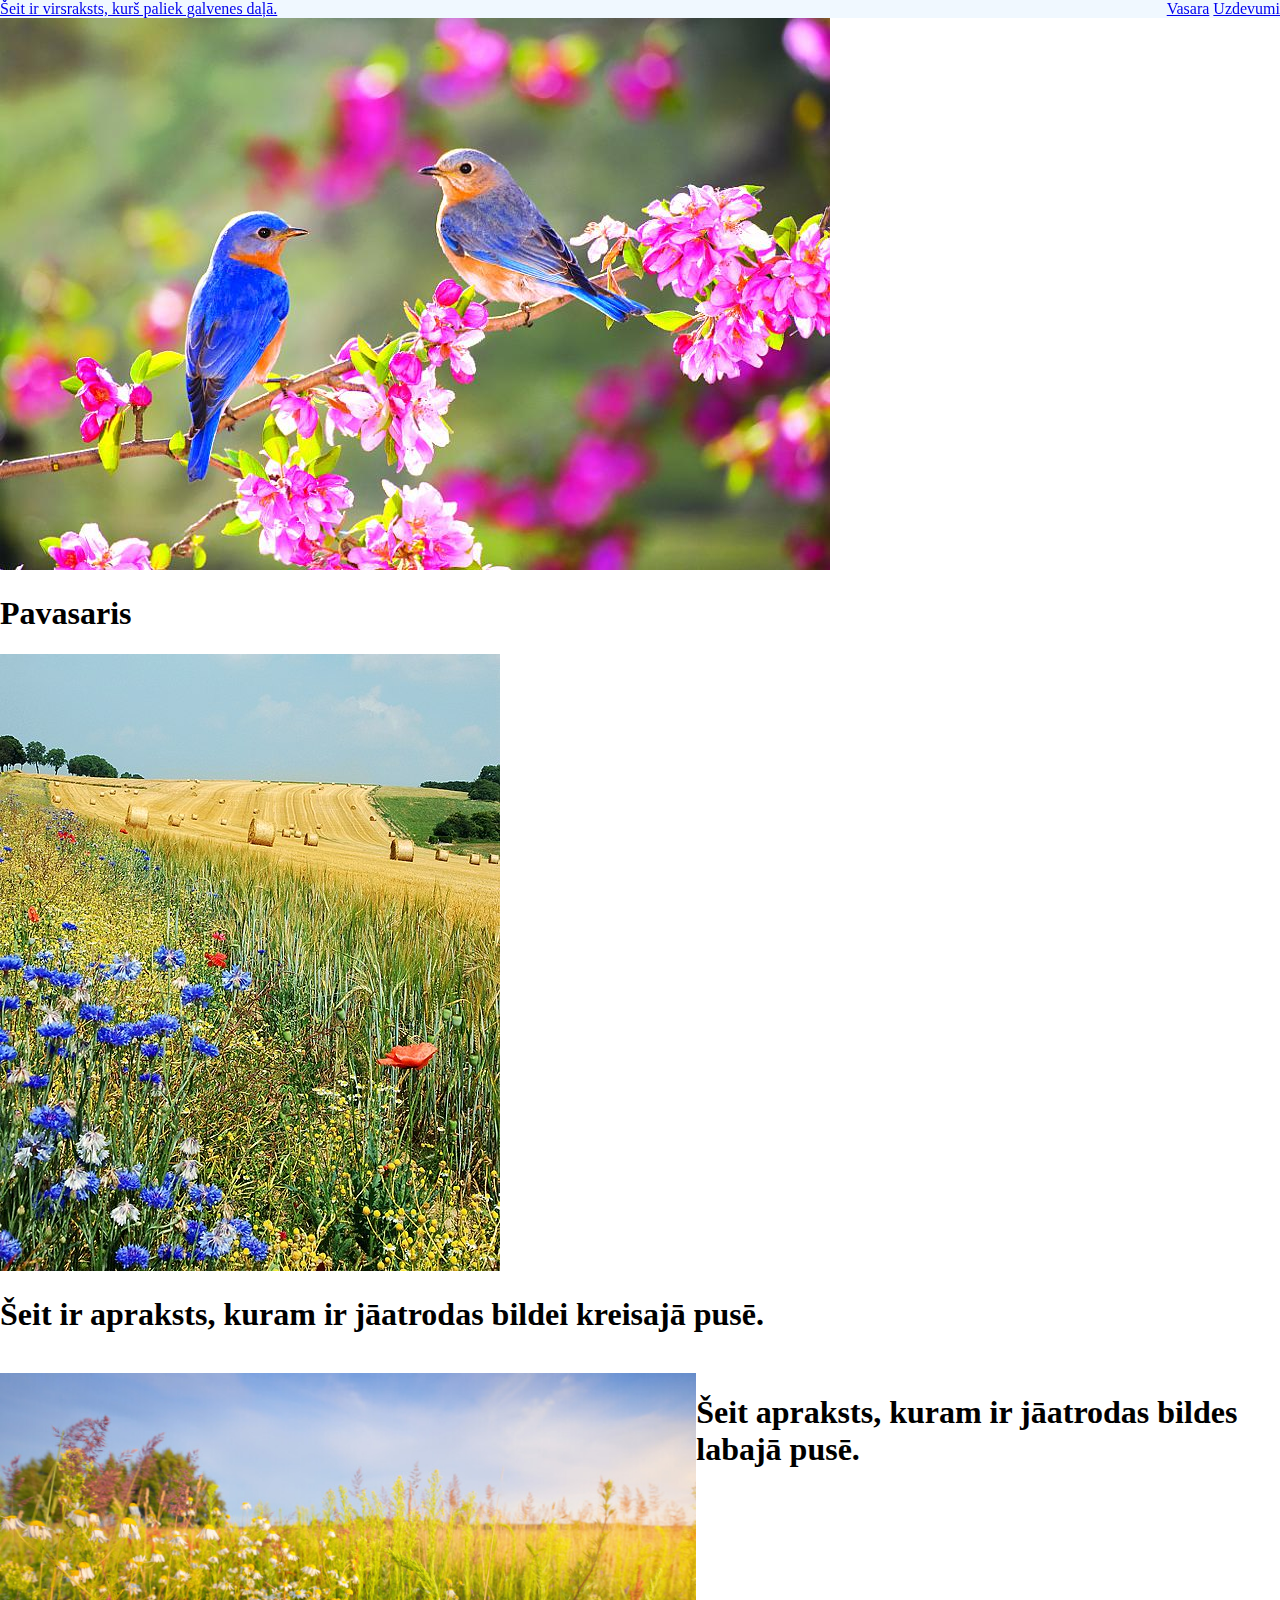
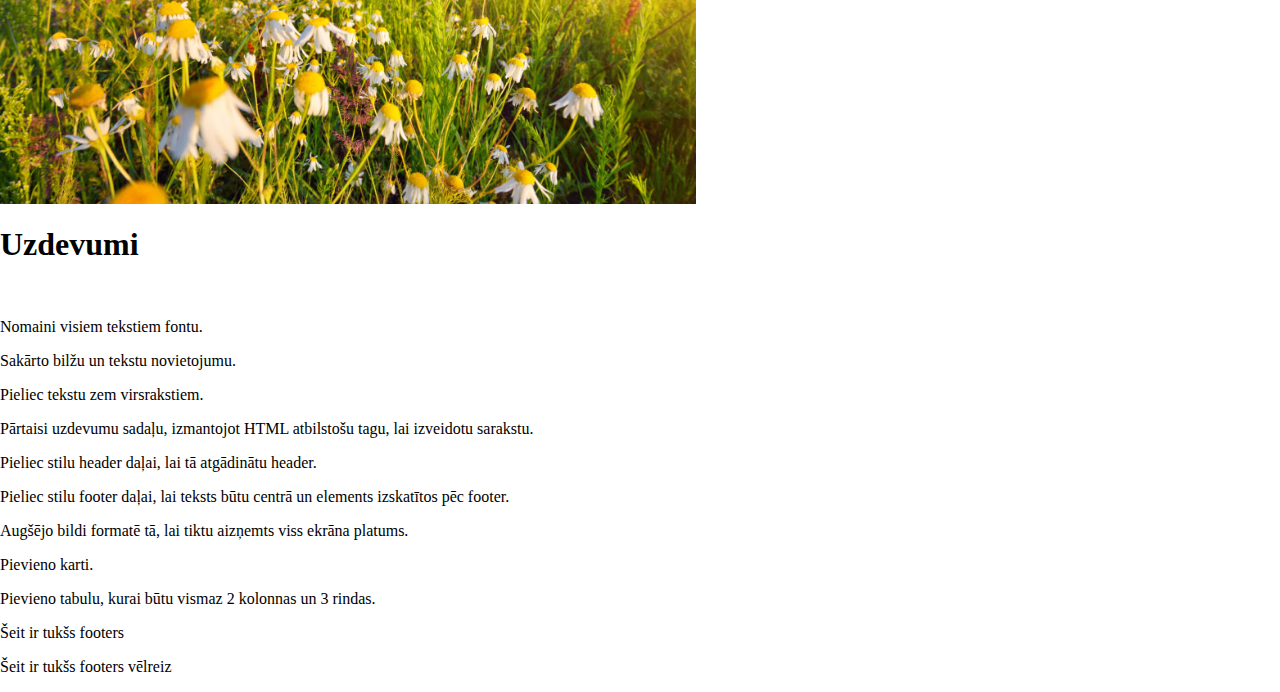
==== index.html @ a1275e9d "Initial" ====
<!DOCTYPE html>
<html lang="en">

<head>
    <title>HTML&CSS</title>
    <meta charset="utf-8">
    <meta name="viewport" content="width=device-width">
</head>

<body style="margin: 0; padding: 0;">

    <!-- Header -->
    <header style="background-color: aliceblue; position: sticky; top: 0; display: flex; flex-direction: row; justify-content: space-between;">
        <a href="#pavasaris">Šeit ir virsraksts, kurš paliek galvenes daļā.</a>
        <div>
            <a href="#vasara">Vasara</a>
            <a href="#plava">Uzdevumi</a>
        </div>
    </header>

    <div id="pavasaris">
        <img src="resources/Pavasaris.jpg" alt="Pavasaris">
        <div>
            <h1>Pavasaris</h1>
        </div>
        <div id="vasara">
            <img src="resources/Vasara.jpg" alt="Vasara">
            <h1>Šeit ir apraksts, kuram ir jāatrodas bildei kreisajā pusē.</h1><br>
        </div>

        <div id="plava" style="display: flex; flex-direction: row;">
            <div style="display: block;">
                <img style="display: block; width:100%" src="resources/Plava.jpg" alt="Plava">
            </div>
            <div style="display: block;">
                <h1>Šeit apraksts, kuram ir jāatrodas bildes labajā pusē.</h1>
            </div>
        </div>

        <!-- Exercises -->
        <div id="exercises">
            <h1>Uzdevumi</h1><br>
            <p>Nomaini visiem tekstiem fontu.</p>
            <p>Sakārto bilžu un tekstu novietojumu.</p>
            <p>Pieliec tekstu zem virsrakstiem.</p>
            <p>Pārtaisi uzdevumu sadaļu, izmantojot HTML atbilstošu tagu, lai izveidotu sarakstu.</p>
            <p>Pieliec stilu header daļai, lai tā atgādinātu header.</p>
            <p>Pieliec stilu footer daļai, lai teksts būtu centrā un elements izskatītos pēc footer.</p>
            <p>Augšējo bildi formatē tā, lai tiktu aizņemts viss ekrāna platums.</p>
            <p>Pievieno karti.</p>
            <p>Pievieno tabulu, kurai būtu vismaz 2 kolonnas un 3 rindas.</p>
        </div>

        <!-- Footer -->
        <footer>
            <p>Šeit ir tukšs footers</p>
            <p>Šeit ir tukšs footers vēlreiz</p>
        </footer>

</body>

</html>
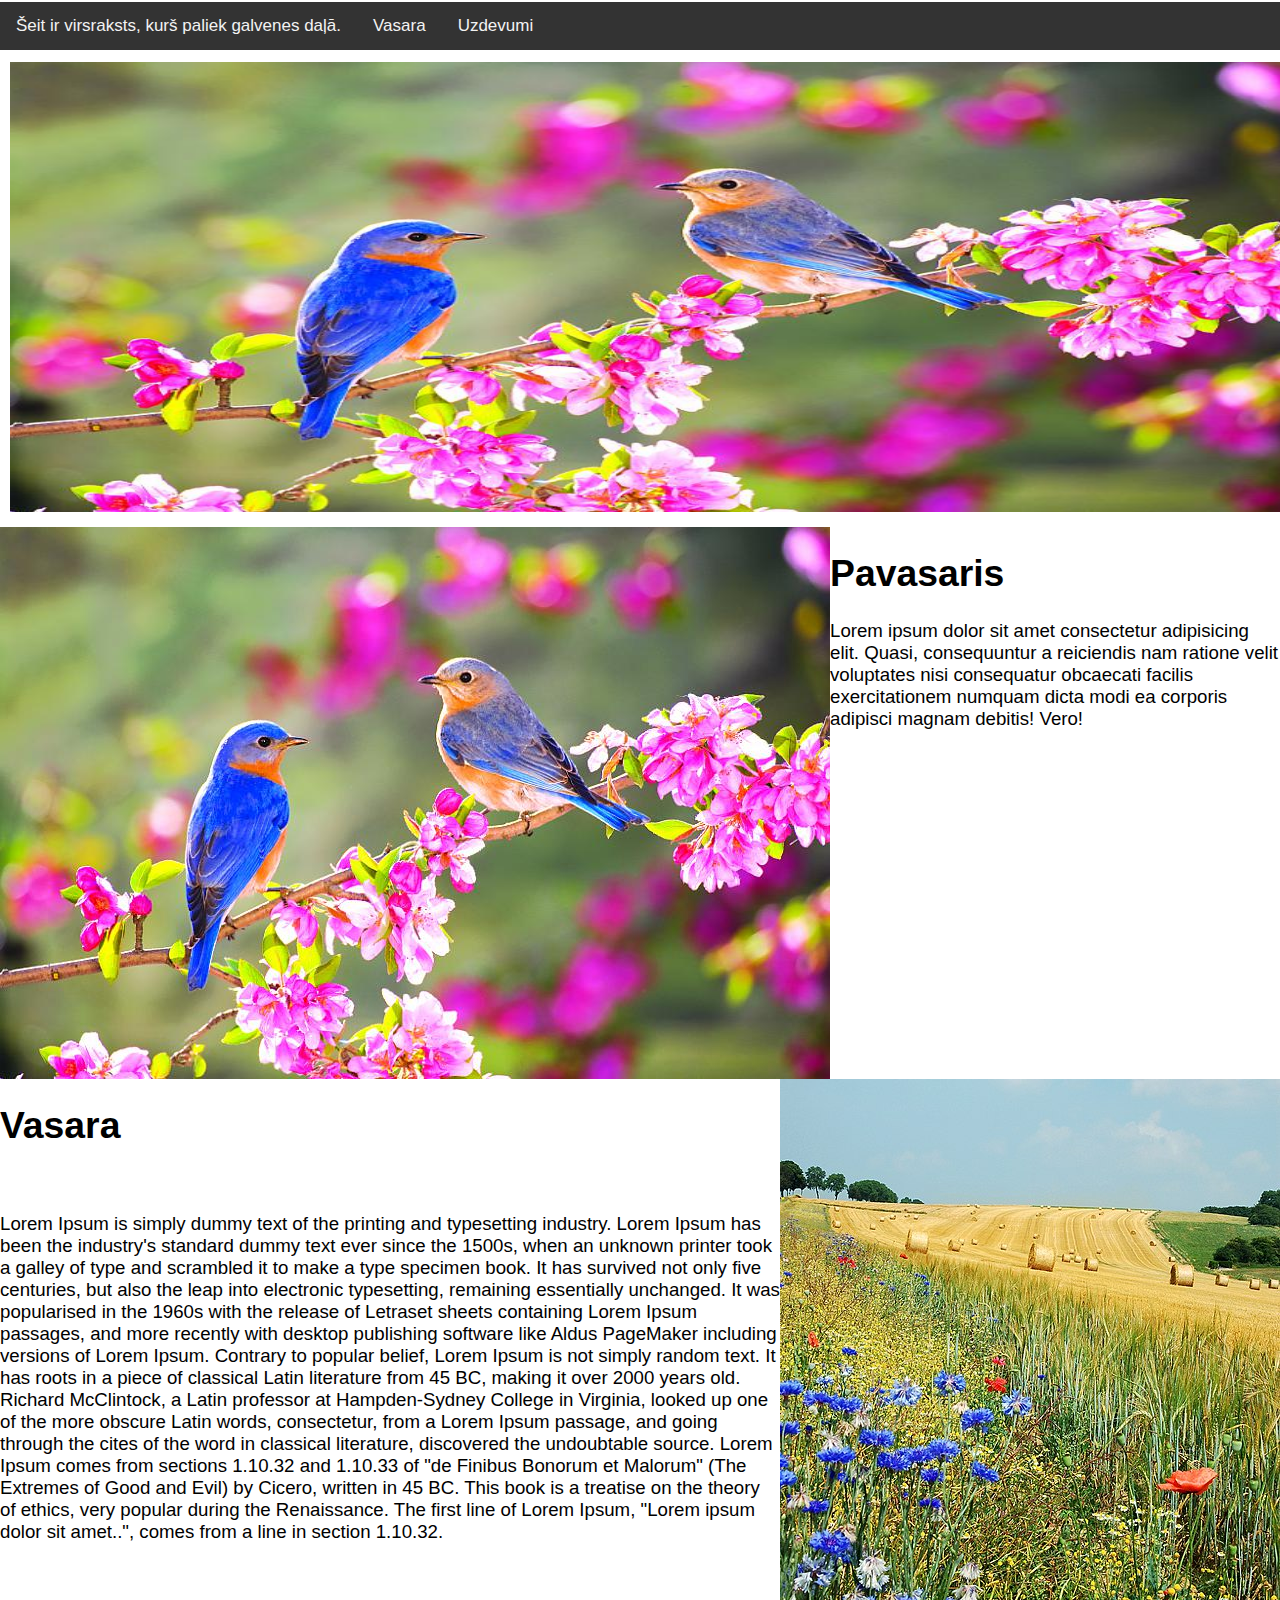
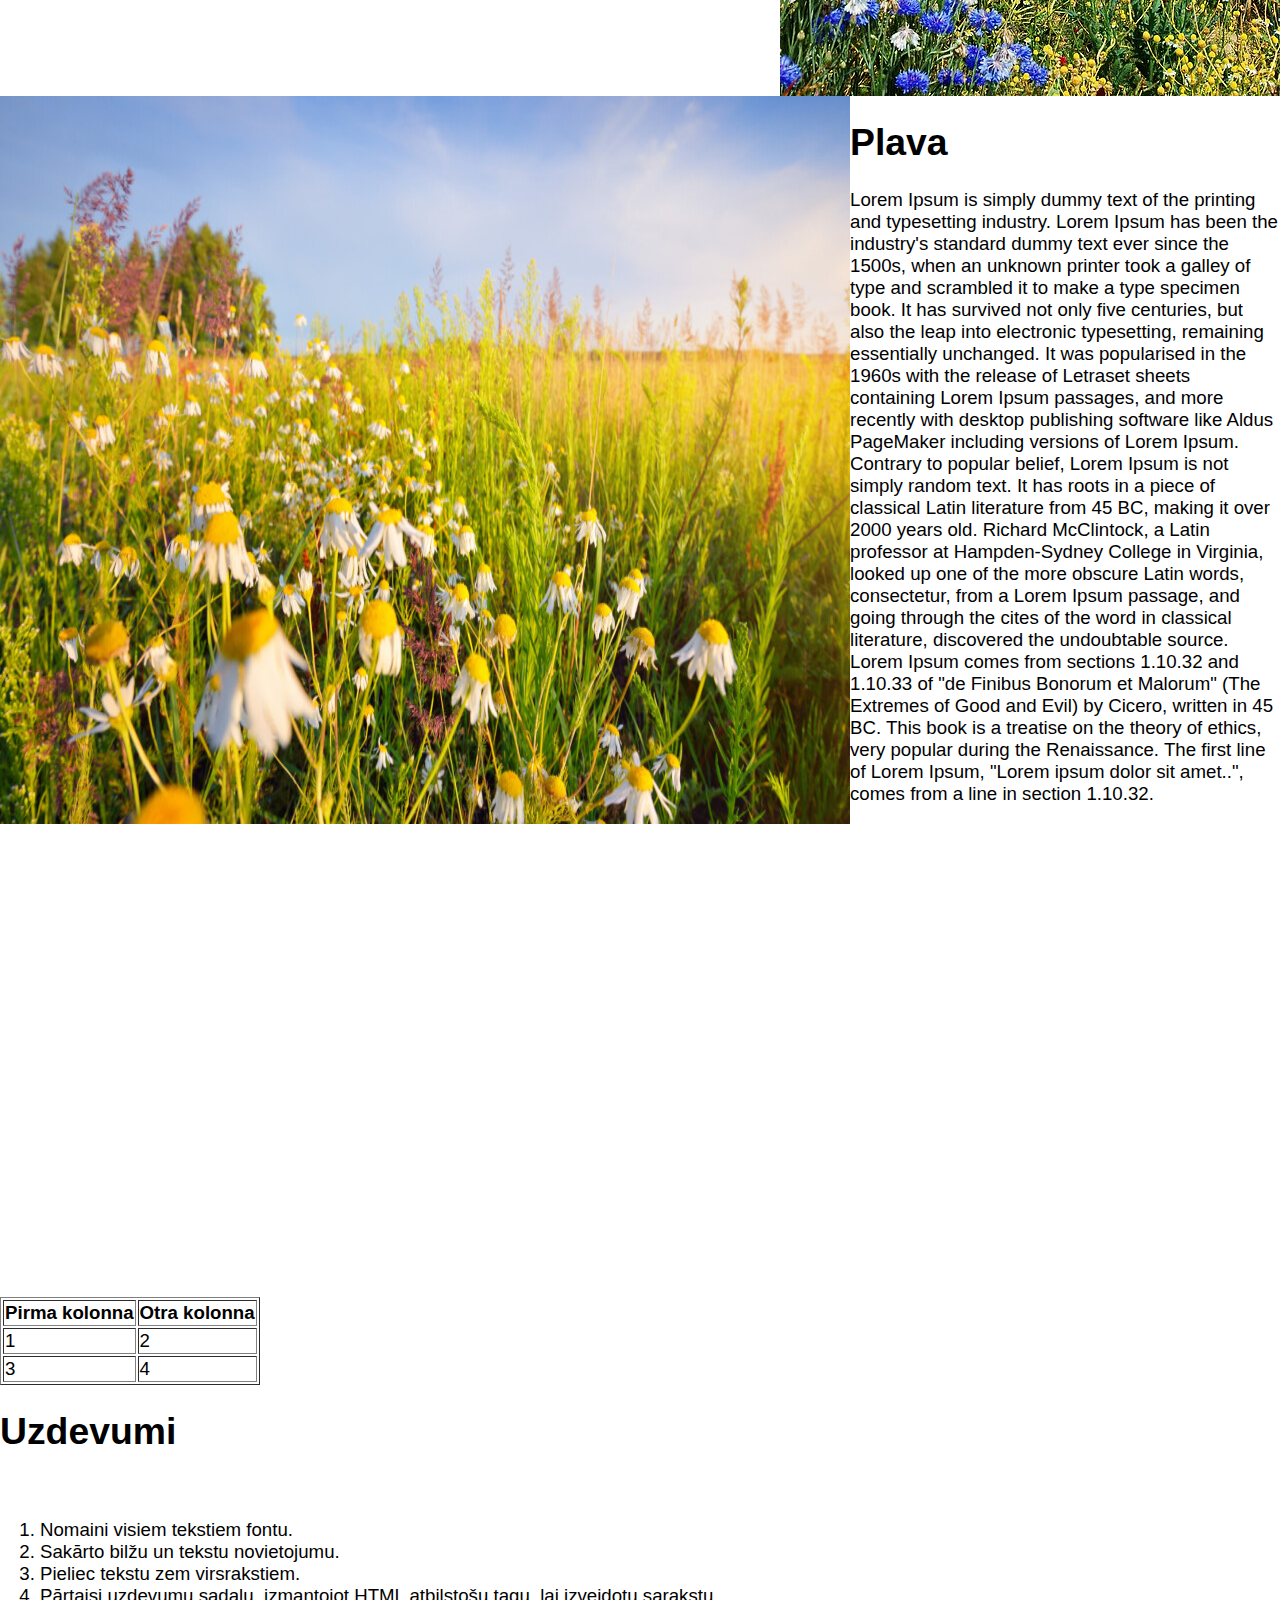
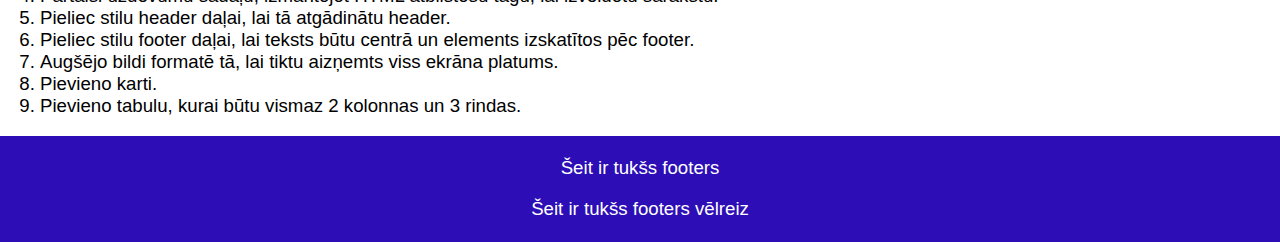
==== commit 0808eb75: "Bootstr" ====
--- a/index.html
+++ b/index.html
@@ -5,58 +5,145 @@
     <title>HTML&CSS</title>
     <meta charset="utf-8">
     <meta name="viewport" content="width=device-width">
+    <link rel="stylesheet" href="style.css">
 </head>
 
-<body style="margin: 0; padding: 0;">
+<body class="main">
 
     <!-- Header -->
-    <header style="background-color: aliceblue; position: sticky; top: 0; display: flex; flex-direction: row; justify-content: space-between;">
+    <header>
         <a href="#pavasaris">Šeit ir virsraksts, kurš paliek galvenes daļā.</a>
         <div>
             <a href="#vasara">Vasara</a>
             <a href="#plava">Uzdevumi</a>
         </div>
     </header>
-
-    <div id="pavasaris">
+    <div>
+        <img class="fullwidth" src="resources/Pavasaris.jpg" alt="Pavasaris">
+    </div>
+    <div class="w3-content">
+        <!--saturs-->
+    <div id="pavasaris" class="plavai">
         <img src="resources/Pavasaris.jpg" alt="Pavasaris">
         <div>
             <h1>Pavasaris</h1>
+            <p>Lorem ipsum dolor sit amet consectetur adipisicing elit. Quasi, consequuntur a reiciendis nam ratione
+                velit voluptates nisi consequatur obcaecati facilis exercitationem numquam dicta modi ea corporis
+                adipisci magnam debitis! Vero!
+            </p>
         </div>
-        <div id="vasara">
-            <img src="resources/Vasara.jpg" alt="Vasara">
-            <h1>Šeit ir apraksts, kuram ir jāatrodas bildei kreisajā pusē.</h1><br>
+    </div>
+    <div id="vasara" class="toRight">
+        <img src="resources/Vasara.jpg" alt="Vasara">
+        <div>
+            <h1><!--Šeit ir apraksts, kuram ir jāatrodas bildei kreisajā pusē.-->Vasara</h1><br>
+            <p>Lorem Ipsum is simply dummy text of the printing and typesetting industry.
+                Lorem Ipsum has been the industry's standard dummy text ever since the 1500s,
+                when an unknown printer took a galley of type and scrambled it to make a type specimen book.
+                It has survived not only five centuries, but also the leap into electronic typesetting,
+                remaining essentially unchanged.
+                It was popularised in the 1960s with the release of Letraset sheets containing Lorem Ipsum passages,
+                and more recently with desktop publishing software like Aldus PageMaker including versions of Lorem
+                Ipsum.
+                Contrary to popular belief, Lorem Ipsum is not simply random text.
+                It has roots in a piece of classical Latin literature from 45 BC, making it over 2000 years old.
+                Richard McClintock, a Latin professor at Hampden-Sydney College in Virginia, looked up one of the more
+                obscure Latin words,
+                consectetur, from a Lorem Ipsum passage, and going through the cites of the word in classical
+                literature,
+                discovered the undoubtable source.
+                Lorem Ipsum comes from sections 1.10.32 and 1.10.33 of "de Finibus Bonorum et Malorum" (The Extremes of
+                Good
+                and Evil) by Cicero, written in 45 BC.
+                This book is a treatise on the theory of ethics, very popular during the Renaissance.
+                The first line of Lorem Ipsum, "Lorem ipsum dolor sit amet..", comes from a line in section 1.10.32.
+            </p>
         </div>
+    </div>
 
-        <div id="plava" style="display: flex; flex-direction: row;">
-            <div style="display: block;">
-                <img style="display: block; width:100%" src="resources/Plava.jpg" alt="Plava">
-            </div>
-            <div style="display: block;">
-                <h1>Šeit apraksts, kuram ir jāatrodas bildes labajā pusē.</h1>
-            </div>
+    <div id="plava" class="plavai">
+        <img src="resources/Plava.jpg" alt="Plava">
+        <div>
+            <h1><!--Šeit apraksts, kuram ir jāatrodas bildes labajā pusē.-->Plava</h1>
+            <p>Lorem Ipsum is simply dummy text of the printing and typesetting industry.
+                Lorem Ipsum has been the industry's standard dummy text ever since the 1500s,
+                when an unknown printer took a galley of type and scrambled it to make a type specimen book.
+                It has survived not only five centuries, but also the leap into electronic typesetting,
+                remaining essentially unchanged.
+                It was popularised in the 1960s with the release of Letraset sheets containing Lorem Ipsum passages,
+                and more recently with desktop publishing software like Aldus PageMaker including versions of Lorem
+                Ipsum.
+                Contrary to popular belief, Lorem Ipsum is not simply random text.
+                It has roots in a piece of classical Latin literature from 45 BC, making it over 2000 years old.
+                Richard McClintock, a Latin professor at Hampden-Sydney College in Virginia, looked up one of the more
+                obscure Latin words,
+                consectetur, from a Lorem Ipsum passage, and going through the cites of the word in classical
+                literature, discovered the undoubtable source.
+                Lorem Ipsum comes from sections 1.10.32 and 1.10.33 of "de Finibus Bonorum et Malorum" (The Extremes of
+                Good and Evil) by Cicero, written in 45 BC.
+                This book is a treatise on the theory of ethics, very popular during the Renaissance.
+                The first line of Lorem Ipsum, "Lorem ipsum dolor sit amet..", comes from a line in section 1.10.32.
+            </p>
         </div>
+    </div>
+    <div>
 
-        <!-- Exercises -->
-        <div id="exercises">
-            <h1>Uzdevumi</h1><br>
-            <p>Nomaini visiem tekstiem fontu.</p>
-            <p>Sakārto bilžu un tekstu novietojumu.</p>
-            <p>Pieliec tekstu zem virsrakstiem.</p>
-            <p>Pārtaisi uzdevumu sadaļu, izmantojot HTML atbilstošu tagu, lai izveidotu sarakstu.</p>
-            <p>Pieliec stilu header daļai, lai tā atgādinātu header.</p>
-            <p>Pieliec stilu footer daļai, lai teksts būtu centrā un elements izskatītos pēc footer.</p>
-            <p>Augšējo bildi formatē tā, lai tiktu aizņemts viss ekrāna platums.</p>
-            <p>Pievieno karti.</p>
-            <p>Pievieno tabulu, kurai būtu vismaz 2 kolonnas un 3 rindas.</p>
-        </div>
+        <p></p>
+        <iframe
+            src="https://www.google.com/maps/embed?pb=!1m18!1m12!1m3!1d140399.706859582!2d23.546732706446146!3d56.6442429976328!2m3!1f0!2f0!3f0!3m2!1i1024!2i768!4f13.1!3m3!1m2!1s0x46ef254b6eed168f%3A0x400cfcd68f31c60!2sJelgava!5e0!3m2!1slv!2slv!4v1690478444704!5m2!1slv!2slv"
+            width="600" height="450" style="border:0;" allowfullscreen="" loading="lazy"
+            referrerpolicy="no-referrer-when-downgrade">
+        </iframe>
+    </div>
+    <div>
+        <table border="1" celpadding="0" celspacing="0">
+            <tr>
+                <th>Pirma kolonna</th>
+                <th>Otra kolonna</th>
+            </tr>
+            <tr>
+                <td>1</td>
+                <td>2</td>
+            </tr>
+            <tr>
+                <td>3</td>
+                <td>4</td>
+            </tr>
+        </table>
+    </div>
 
-        <!-- Footer -->
-        <footer>
-            <p>Šeit ir tukšs footers</p>
-            <p>Šeit ir tukšs footers vēlreiz</p>
-        </footer>
+    <!-- Exercises -->
+    <div id="exercises">
+        <h1>Uzdevumi</h1><br>
+        <ol>
+            <li>Nomaini visiem tekstiem fontu.</li>
+            <!-- DONE -->
+            <li>Sakārto bilžu un tekstu novietojumu.</li>
+            <!-- DONE -->
+            <li>Pieliec tekstu zem virsrakstiem.</li>
+            <!-- DONE -->
+            <li>Pārtaisi uzdevumu sadaļu, izmantojot HTML atbilstošu tagu, lai izveidotu sarakstu.</li>
+            <!-- DONE -->
+            <li>Pieliec stilu header daļai, lai tā atgādinātu header.</li>
+            <!-- DONE -->
+            <li>Pieliec stilu footer daļai, lai teksts būtu centrā un elements izskatītos pēc footer.</li>
+            <!-- DONE -->
+            <li>Augšējo bildi formatē tā, lai tiktu aizņemts viss ekrāna platums.</li>
+            <!-- DONE -->
+            <li>Pievieno karti.</li>
+            <!-- DONE -->
+            <li>Pievieno tabulu, kurai būtu vismaz 2 kolonnas un 3 rindas.</li>
+            <!-- DONE -->
+        </ol>
+    </div>
+
+    <!-- Footer -->
+    <footer>
+        <p>Šeit ir tukšs footers</p>
+        <p>Šeit ir tukšs footers vēlreiz</p>
+    </footer>
 
 </body>
 
+
 </html>--- a/style.css
+++ b/style.css
@@ -0,0 +1,71 @@
+
+h1{
+    
+}
+header {
+    text-align: center;
+    font-size:100%;
+    margin-top: 2px;
+    margin-bottom: 2px;
+    background-color: #333;
+    overflow: hidden;
+}
+header a {
+    float: left;
+    color: #f2f2f2;
+    text-align: center;
+    padding: 14px 16px;
+    text-decoration: none;
+    font-size: 17px;
+}
+header a:hover {
+    background-color: #e01212;
+    color: black;
+  }
+header a.active {
+    background-color: #04AA6D;
+    color: white;
+}
+.centered {
+    max-width: 100%;
+    height: auto;
+    vertical-align: middle;
+}
+
+.main {
+    font-family: Arial, Helvetica, sans-serif;
+    margin: 0; 
+    padding: 0;
+    font-size: 14pt;
+}
+.plavai {
+    display: flex; 
+    flex-direction: row;
+}
+.blocks {
+    display: block;
+}
+.fullwidth {
+    width: 100%;
+    margin: 10px;
+    height: 450px;
+}
+.toRight {
+    display: flex; 
+    flex-direction: row-reverse;
+}
+
+footer {
+    text-align: center;
+    padding: 3px;
+    background-color: rgb(44, 13, 182);
+    color: white;
+}
+
+.w3-content,.w3-auto {
+    margin-left: auto;
+    margin-right: auto;
+}
+*,*:before,*:after {
+    box-sizing: inherit;
+}